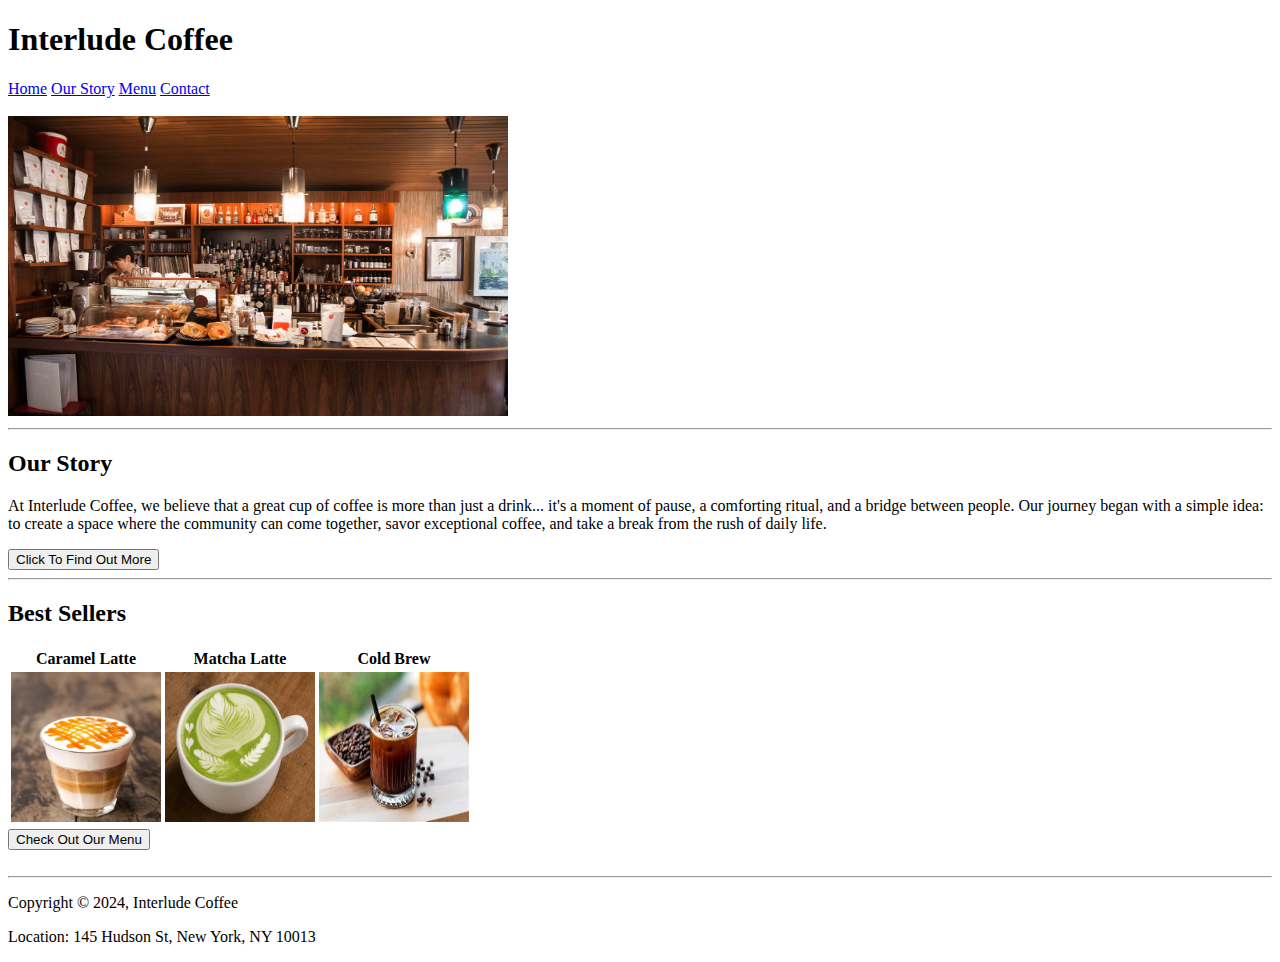
==== CoffeeShop/index.html @ cc024dac "Add files via upload" ====
<!DOCTYPE html>

<html>
    <head>
        <title>Interlude Coffee</title>

    </head>
    <body>
        <h1>Interlude Coffee</h1>
        <nav>
            <a href = "index.html">Home</a>
            <a href = "story.html">Our Story</a>
            <a href = "menu.html">Menu</a>
            <a href = "contact.html">Contact</a>
        </nav>
        <br>

        <img src="images/coffee.jpg" width="500" height="300">
    
        <br> 
        <hr>
        <div>
            <h2>Our Story</h2>
            <p> 
                At Interlude Coffee, we believe that a great cup of coffee is more than just a drink... 
                it's a moment of pause, a comforting ritual, and a bridge between people. Our journey began with a simple idea: 
                to create a space where the community can come together, savor exceptional coffee, and take a break from the rush of daily life.
            </p>

            <button>Click To Find Out More</button>
        </div>
        <hr>
        <div>
            <h2>Best Sellers</h2>
            <table>
                <thead>
                    <tr>
                        <th>Caramel Latte</th>
                        <th>Matcha Latte</th>
                        <th>Cold Brew</th>
                    </tr>

                </thead>

                <tbody>
                    <tr>
                        <td><img src="images/caramel.jpg" width="150" height="150"></td>
                        <td><img src="images/matcha.jpg" width="150" height="150"></td>
                        <td><img src="images/coldbrew.jpg" width="150" height="150"></td>
                    </tr>

                </tbody>
            </table>

            <button>Check Out Our Menu</button>
        </div>
        <br>
        <hr>
        <footer>
            <p>Copyright &copy; 2024, Interlude Coffee</p>
            <p>Location: 145 Hudson St, New York, NY 10013</p>
        </footer>

    </body>

</html>
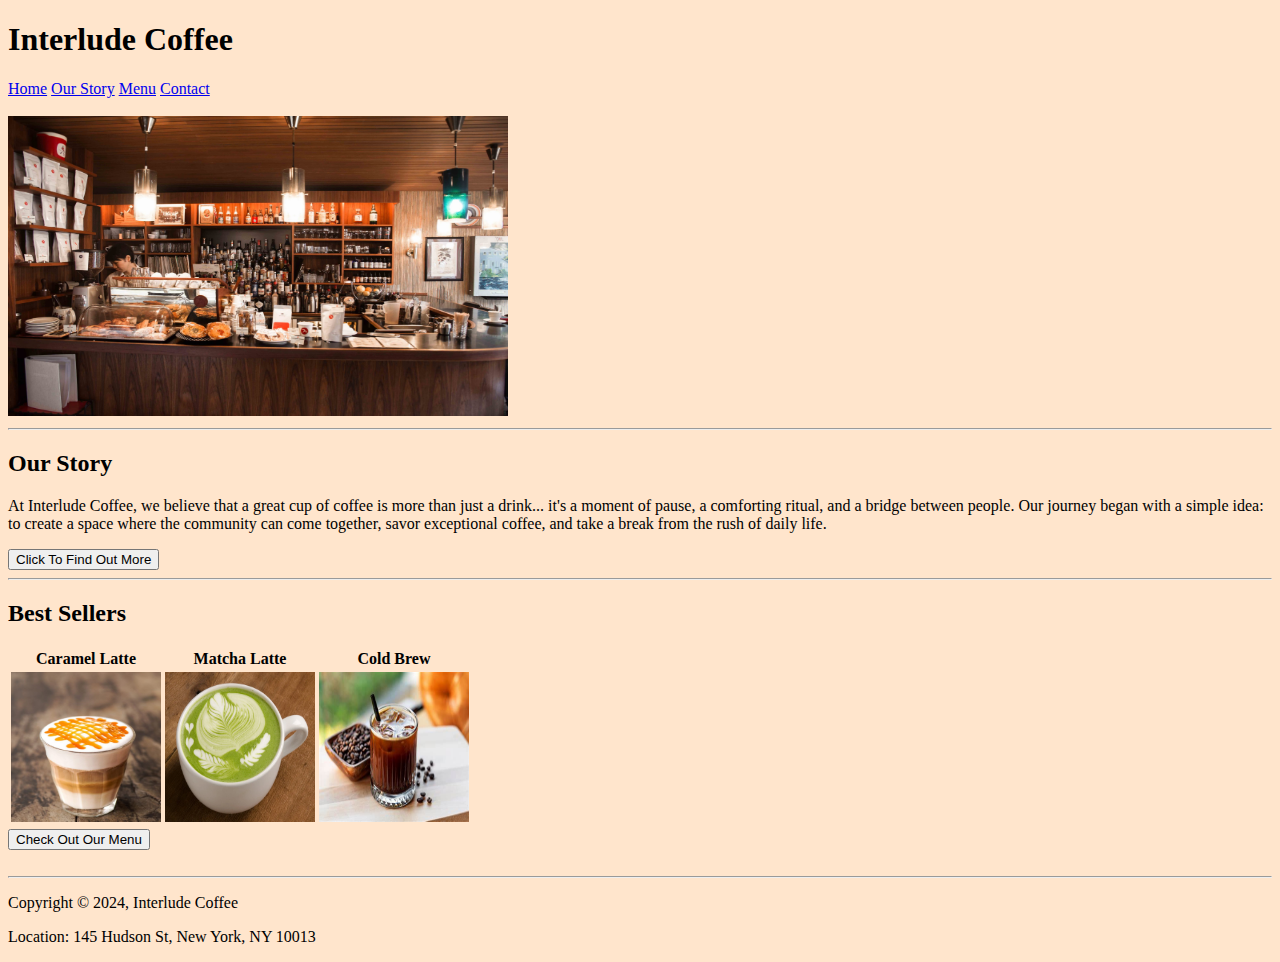
==== commit 62dfa8fb: "started using css" ====
--- a/CoffeeShop/index.html
+++ b/CoffeeShop/index.html
@@ -1,11 +1,17 @@
 <!DOCTYPE html>
 
 <html>
-    <head>
-        <title>Interlude Coffee</title>
+<head>
+    <meta charset="UTF-8">
+    <meta name="viewport" content="width=device-width, initial-scale=1.0">
+    <title>Interlude Coffee</title>
+    <meta name="description" content="Welcome to Interlude Coffee. Enjoy our artisanal coffee and warm, inviting atmosphere.">
+    <meta name="keywords" content="coffee shop, artisanal coffee, espresso, lattes, Interlude Coffee, local cafe, cold brew">
+    <meta name="author" content="Interlude Coffee Team">
 
-    </head>
+</head>
     <body>
+        <link href="style.css" rel="stylesheet" />
         <h1>Interlude Coffee</h1>
         <nav>
             <a href = "index.html">Home</a>
@@ -26,8 +32,9 @@
                 it's a moment of pause, a comforting ritual, and a bridge between people. Our journey began with a simple idea: 
                 to create a space where the community can come together, savor exceptional coffee, and take a break from the rush of daily life.
             </p>
-
-            <button>Click To Find Out More</button>
+            <a href="story.html">
+                <button>Click To Find Out More</button>
+            </a>
         </div>
         <hr>
         <div>
@@ -51,8 +58,9 @@
 
                 </tbody>
             </table>
-
-            <button>Check Out Our Menu</button>
+            <a href="menu.html">
+                <button>Check Out Our Menu</button>
+            </a>
         </div>
         <br>
         <hr>
--- a/CoffeeShop/style.css
+++ b/CoffeeShop/style.css
@@ -0,0 +1,3 @@
+body {
+    background-color:#FFE5CC;
+}
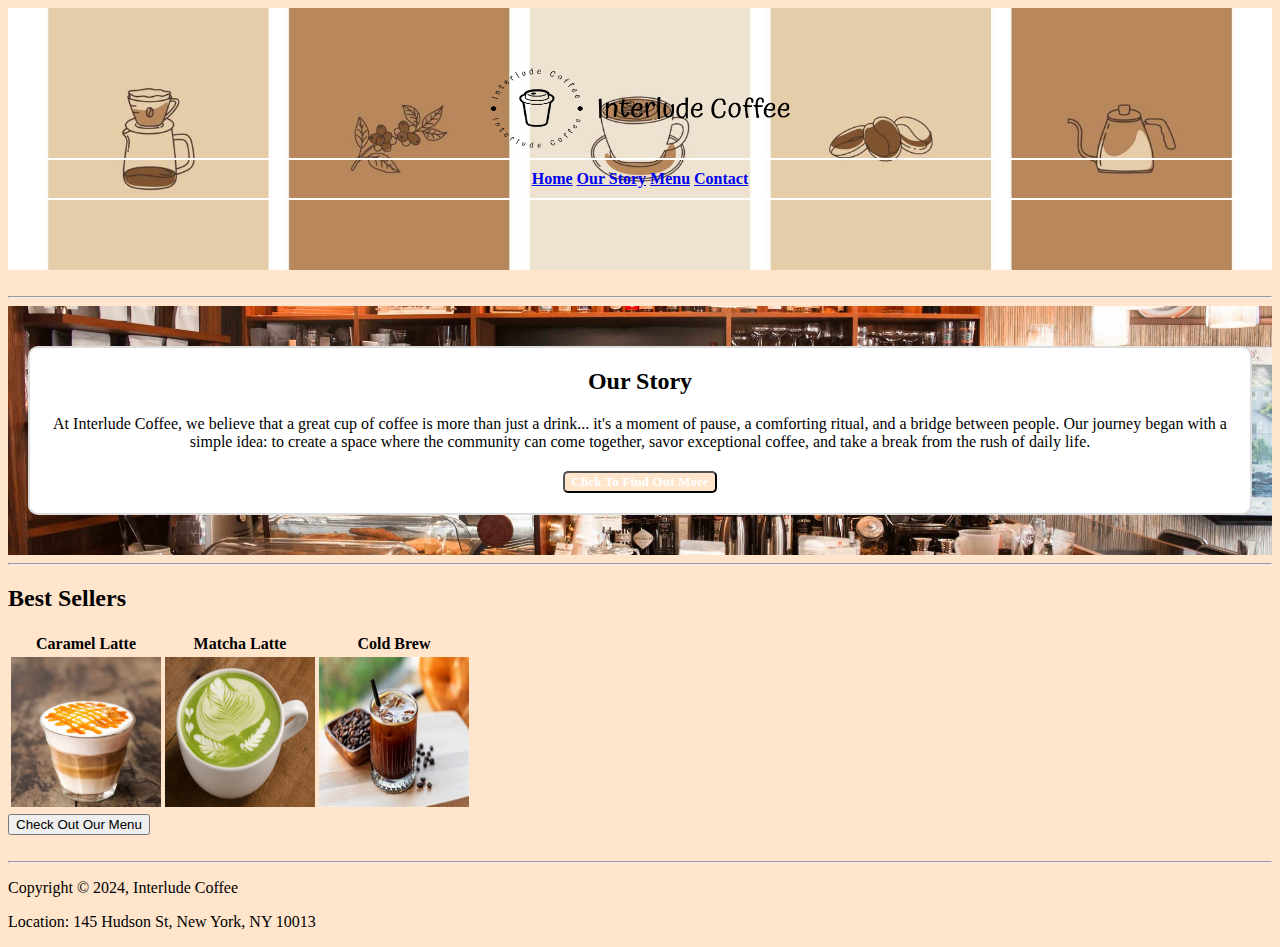
==== commit cac3d7e3: "some css added" ====
--- a/CoffeeShop/index.html
+++ b/CoffeeShop/index.html
@@ -8,67 +8,71 @@
     <meta name="description" content="Welcome to Interlude Coffee. Enjoy our artisanal coffee and warm, inviting atmosphere.">
     <meta name="keywords" content="coffee shop, artisanal coffee, espresso, lattes, Interlude Coffee, local cafe, cold brew">
     <meta name="author" content="Interlude Coffee Team">
+    <link href="style.css" rel="stylesheet" />
 
 </head>
-    <body>
-        <link href="style.css" rel="stylesheet" />
-        <h1>Interlude Coffee</h1>
-        <nav>
-            <a href = "index.html">Home</a>
-            <a href = "story.html">Our Story</a>
-            <a href = "menu.html">Menu</a>
-            <a href = "contact.html">Contact</a>
-        </nav>
-        <br>
-
-        <img src="images/coffee.jpg" width="500" height="300">
-    
-        <br> 
-        <hr>
-        <div>
+<body>
+    <div class="header">
+        <img src="images/logo.png" width="300" height="80" style="display: block; margin: 0 auto;">
+        <div class="navbar">
+            <nav>
+                <a href="index.html">Home</a>
+                <a href="story.html">Our Story</a>
+                <a href="menu.html">Menu</a>
+                <a href="contact.html">Contact</a>
+            </nav>
+        </div>
+    </div>
+    <br>
+    <hr>
+    <section class="our_story">
+        <div class="text-box">
             <h2>Our Story</h2>
-            <p> 
-                At Interlude Coffee, we believe that a great cup of coffee is more than just a drink... 
-                it's a moment of pause, a comforting ritual, and a bridge between people. Our journey began with a simple idea: 
+            <p>
+                At Interlude Coffee, we believe that a great cup of coffee is more than just a drink...
+                it's a moment of pause, a comforting ritual, and a bridge between people. Our journey began with a simple idea:
                 to create a space where the community can come together, savor exceptional coffee, and take a break from the rush of daily life.
             </p>
             <a href="story.html">
                 <button>Click To Find Out More</button>
             </a>
         </div>
-        <hr>
-        <div>
-            <h2>Best Sellers</h2>
-            <table>
-                <thead>
-                    <tr>
-                        <th>Caramel Latte</th>
-                        <th>Matcha Latte</th>
-                        <th>Cold Brew</th>
-                    </tr>
+    </section>
 
-                </thead>
 
-                <tbody>
-                    <tr>
-                        <td><img src="images/caramel.jpg" width="150" height="150"></td>
-                        <td><img src="images/matcha.jpg" width="150" height="150"></td>
-                        <td><img src="images/coldbrew.jpg" width="150" height="150"></td>
-                    </tr>
+    <hr>
+    <div>
+        <h2>Best Sellers</h2>
+        <table>
+            <thead>
+                <tr>
+                    <th>Caramel Latte</th>
+                    <th>Matcha Latte</th>
+                    <th>Cold Brew</th>
+                </tr>
 
-                </tbody>
-            </table>
-            <a href="menu.html">
-                <button>Check Out Our Menu</button>
-            </a>
-        </div>
-        <br>
-        <hr>
-        <footer>
-            <p>Copyright &copy; 2024, Interlude Coffee</p>
-            <p>Location: 145 Hudson St, New York, NY 10013</p>
-        </footer>
+            </thead>
 
-    </body>
+            <tbody>
+                <tr>
+                    <td><img src="images/caramel.jpg" width="150" height="150"></td>
+                    <td><img src="images/matcha.jpg" width="150" height="150"></td>
+                    <td><img src="images/coldbrew.jpg" width="150" height="150"></td>
+                </tr>
+
+            </tbody>
+        </table>
+        <a href="menu.html">
+            <button>Check Out Our Menu</button>
+        </a>
+    </div>
+    <br>
+    <hr>
+    <footer>
+        <p>Copyright &copy; 2024, Interlude Coffee</p>
+        <p>Location: 145 Hudson St, New York, NY 10013</p>
+    </footer>
+
+</body>
 
 </html>--- a/CoffeeShop/style.css
+++ b/CoffeeShop/style.css
@@ -1,3 +1,64 @@
 body {
     background-color:#FFE5CC;
 }
+
+.header {
+    background-image: url('images/backgroundcoffee.jpg');
+    background-size:cover;
+    background-position:center;
+    padding:60px 20px;
+    text-align:center;
+    color:white;
+}
+.navbar {
+    text-align:center;
+    padding:10px;
+}
+
+.navbar nav{
+    color:white;
+    padding:10px 20px;
+    border-radius: 5px;
+    border:2px solid white;
+    font-family:Georgia, 'Times New Roman', Times, serif;
+    font-weight:bold;
+    text-decoration: none;
+    background-color: transparent;
+    transition: background-color 0.3s ease, color 0.3s ease; 
+}
+
+.our_story{
+    position:relative;
+    padding:40px 20px;
+    text-align:center;
+    background-image:url('images/coffee.jpg');
+    background-size:cover;
+    background-position:center;
+}
+
+
+.text-box {
+    background-color: #fff;
+    border: 2px solid #ddd;
+    padding: 20px;
+    border-radius: 10px;
+    position:relative;
+}
+.text-box h2 {
+    margin-top: 0;
+    font-family:Georgia, 'Times New Roman', Times, serif;
+}
+
+.text-box p {
+    margin-bottom:20px;
+    font-family:Georgia, 'Times New Roman', Times, serif;
+
+}
+
+.text-box button {
+    background-color: #FFE5CC ;
+    color:#fff;
+    border-radius:5px;
+    font-family:Georgia, 'Times New Roman', Times, serif;
+    font-weight:bold;
+}
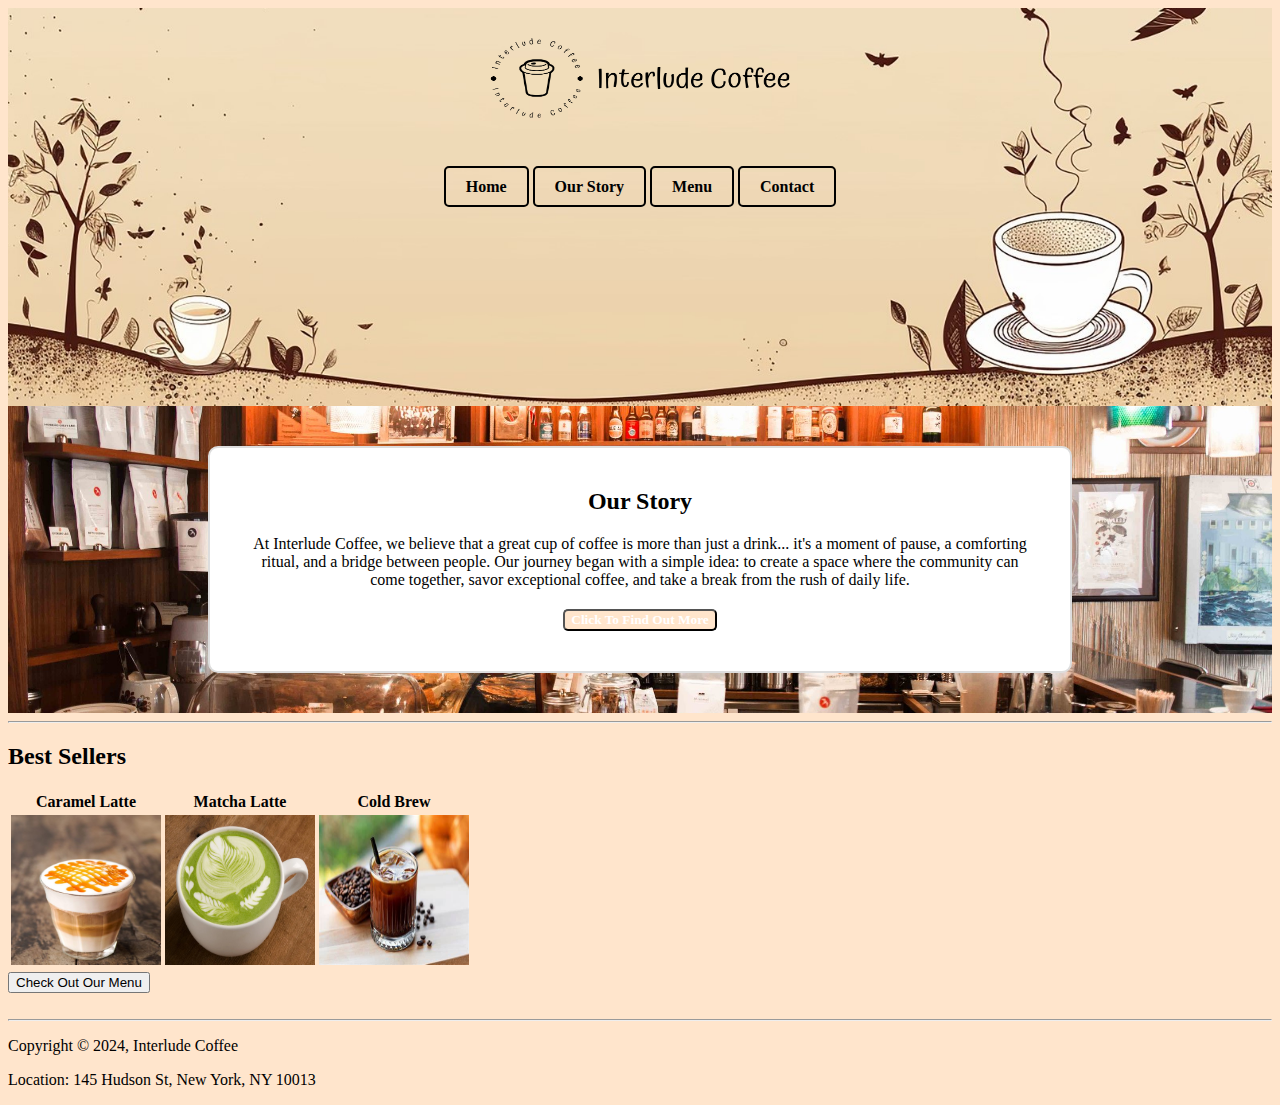
==== commit 1db25010: "some css" ====
--- a/CoffeeShop/index.html
+++ b/CoffeeShop/index.html
@@ -13,7 +13,7 @@
 </head>
 <body>
     <div class="header">
-        <img src="images/logo.png" width="300" height="80" style="display: block; margin: 0 auto;">
+        <img src="images/logo.png" width="300" height="80" style="display: block; margin: -120px auto 0;">
         <div class="navbar">
             <nav>
                 <a href="index.html">Home</a>
@@ -23,8 +23,7 @@
             </nav>
         </div>
     </div>
-    <br>
-    <hr>
+
     <section class="our_story">
         <div class="text-box">
             <h2>Our Story</h2>
--- a/CoffeeShop/style.css
+++ b/CoffeeShop/style.css
@@ -3,33 +3,41 @@
 }
 
 .header {
-    background-image: url('images/backgroundcoffee.jpg');
+    background-image:url('images/background.jpg');
     background-size:cover;
     background-position:center;
-    padding:60px 20px;
+    background-repeat:no-repeat;
+    padding:150px;
     text-align:center;
     color:white;
 }
 .navbar {
     text-align:center;
-    padding:10px;
+    padding:60px;
 }
 
-.navbar nav{
-    color:white;
-    padding:10px 20px;
-    border-radius: 5px;
-    border:2px solid white;
+.navbar a {
+    text-decoration:none;
+    color: black;
     font-family:Georgia, 'Times New Roman', Times, serif;
     font-weight:bold;
-    text-decoration: none;
+    border-radius: 5px;  
+    padding:10px 20px;
+    border:2px solid black;
     background-color: transparent;
     transition: background-color 0.3s ease, color 0.3s ease; 
+
 }
+
+.navbar a:hover {
+    background-color:#aa8b62;
+    }
+
+
 
 .our_story{
     position:relative;
-    padding:40px 20px;
+    padding:40px 200px;
     text-align:center;
     background-image:url('images/coffee.jpg');
     background-size:cover;
@@ -40,9 +48,9 @@
 .text-box {
     background-color: #fff;
     border: 2px solid #ddd;
-    padding: 20px;
+    padding: 40px;
     border-radius: 10px;
-    position:relative;
+    position:left;
 }
 .text-box h2 {
     margin-top: 0;
@@ -62,3 +70,58 @@
     font-family:Georgia, 'Times New Roman', Times, serif;
     font-weight:bold;
 }
+
+.flip-card {
+    background-color: transparent;
+    width: 300px;
+    height: 300px;
+}
+
+.flip-card-inner {
+    position: relative;
+    width: 100%;
+    height: 100%;
+    text-align: center;
+    transition: transform 0.8s;
+    transform-style: preserve-3d;
+}
+
+.flip-card:hover .flip-card-inner {
+    transform: rotateY(180deg);
+}
+
+.flip-card-front, .flip-card-back {
+    position: absolute;
+    width: 100%;
+    height: 100%;
+    backface-visibility: hidden;
+    box-sizing: border-box;
+}
+
+.flip-card-front {
+    background-color: white;
+    color: black;
+    border-radius: 10px;
+}
+
+.flip-card-front img {
+  width: 100%;
+  height: 100%;
+  object-fit: cover; 
+  border-radius: 10px; 
+  box-shadow: 0 4px 8px rgba(0, 0, 0, 0.3); 
+  transition: transform 0.5s ease; 
+}
+
+.flip-card-back {
+    background-color: #333;
+    color: white;
+    border-radius: 10px;
+    transform: rotateY(180deg);
+    display: flex;
+    flex-direction: column;
+    align-items: center;
+    justify-content: center;
+    padding: 20px;
+    box-sizing: border-box;
+}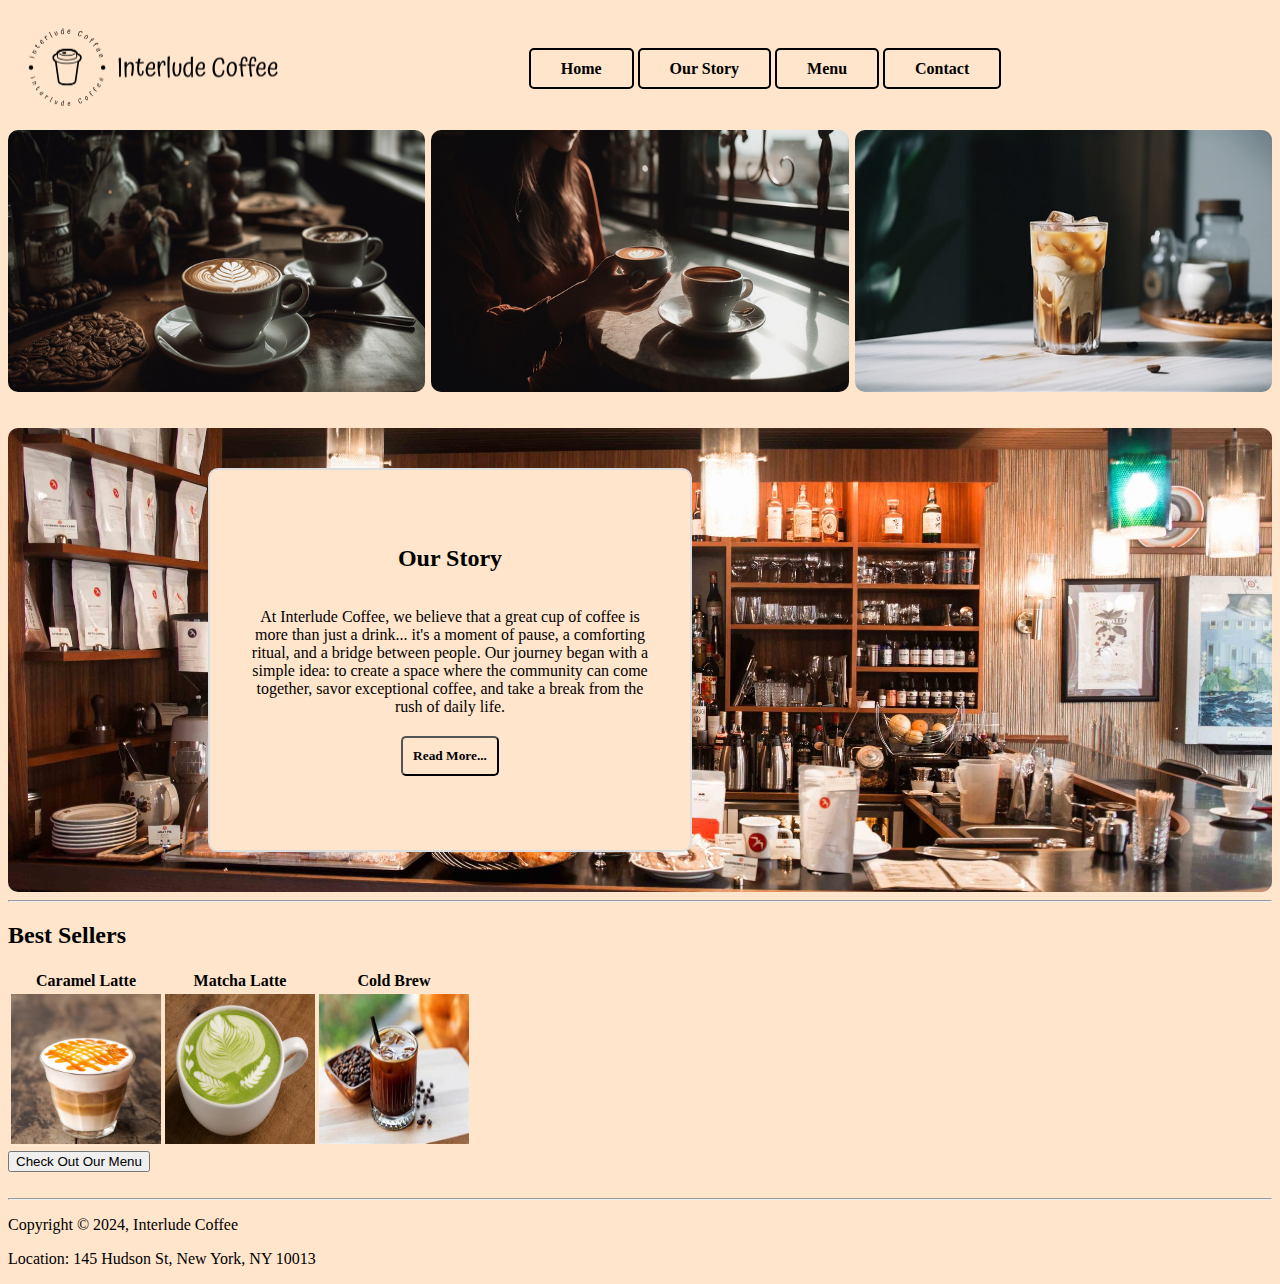
==== commit ae45c7ff: ":)" ====
--- a/CoffeeShop/index.html
+++ b/CoffeeShop/index.html
@@ -9,11 +9,14 @@
     <meta name="keywords" content="coffee shop, artisanal coffee, espresso, lattes, Interlude Coffee, local cafe, cold brew">
     <meta name="author" content="Interlude Coffee Team">
     <link href="style.css" rel="stylesheet" />
+    <link rel="stylesheet" href="https://cdnjs.cloudflare.com/ajax/libs/font-awesome/4.7.0/css/font-awesome.min.css">
 
 </head>
 <body>
     <div class="header">
-        <img src="images/logo.png" width="300" height="80" style="display: block; margin: -120px auto 0;">
+        <div class="logo-container">
+            <img src="images/logo.png" class="logo">
+        </div>
         <div class="navbar">
             <nav>
                 <a href="index.html">Home</a>
@@ -24,6 +27,15 @@
         </div>
     </div>
 
+    <div class="images-container">
+        <img src="images/slideshow1.jpg" alt="image 1" class="image">
+        <img src="images/slideshow2.jpg" alt="image 2" class="image">
+        <img src="images/slideshow3.jpg" alt="image 3" class="image">
+    </div>
+
+    <br />
+    <br />
+
     <section class="our_story">
         <div class="text-box">
             <h2>Our Story</h2>
@@ -33,7 +45,7 @@
                 to create a space where the community can come together, savor exceptional coffee, and take a break from the rush of daily life.
             </p>
             <a href="story.html">
-                <button>Click To Find Out More</button>
+                <button>Read More...</button>
             </a>
         </div>
     </section>
--- a/CoffeeShop/style.css
+++ b/CoffeeShop/style.css
@@ -3,17 +3,23 @@
 }
 
 .header {
-    background-image:url('images/background.jpg');
-    background-size:cover;
-    background-position:center;
-    background-repeat:no-repeat;
-    padding:150px;
-    text-align:center;
+    display: flex;
+    justify-content: space-between;
+    align-items: center;
+    padding:20px;
     color:white;
+    position: relative;
+}
+
+.logo {
+    width: 250px;
+    height: auto;
+    
 }
 .navbar {
-    text-align:center;
-    padding:60px;
+    display: flex;
+    justify-content: center;
+    flex:1;
 }
 
 .navbar a {
@@ -22,7 +28,8 @@
     font-family:Georgia, 'Times New Roman', Times, serif;
     font-weight:bold;
     border-radius: 5px;  
-    padding:10px 20px;
+    padding:10px 30px;
+    min-width: 150px;
     border:2px solid black;
     background-color: transparent;
     transition: background-color 0.3s ease, color 0.3s ease; 
@@ -31,9 +38,18 @@
 
 .navbar a:hover {
     background-color:#aa8b62;
-    }
+}
 
+.images-container{
+    display:flex;
+    justify-content:space-between;
+}
 
+.image{
+    width:33%;
+    height:auto;
+    border-radius:10px;
+}
 
 .our_story{
     position:relative;
@@ -42,15 +58,24 @@
     background-image:url('images/coffee.jpg');
     background-size:cover;
     background-position:center;
+    border-radius:10px;
 }
 
 
 .text-box {
-    background-color: #fff;
+    background-color: #FFE5CC;
     border: 2px solid #ddd;
     padding: 40px;
     border-radius: 10px;
-    position:left;
+    max-width: 400px;
+    min-height: 300px;
+    margin-left: 0;
+    margin-right: auto;
+    display: flex;
+    flex-direction: column;
+    justify-content: center;
+    align-items: center;
+    text-align: center;
 }
 .text-box h2 {
     margin-top: 0;
@@ -65,10 +90,15 @@
 
 .text-box button {
     background-color: #FFE5CC ;
-    color:#fff;
+    color:black;
     border-radius:5px;
+    padding:10px;
     font-family:Georgia, 'Times New Roman', Times, serif;
     font-weight:bold;
+}
+
+.text-box button:hover{
+    background-color:#aa8b62;
 }
 
 .flip-card {
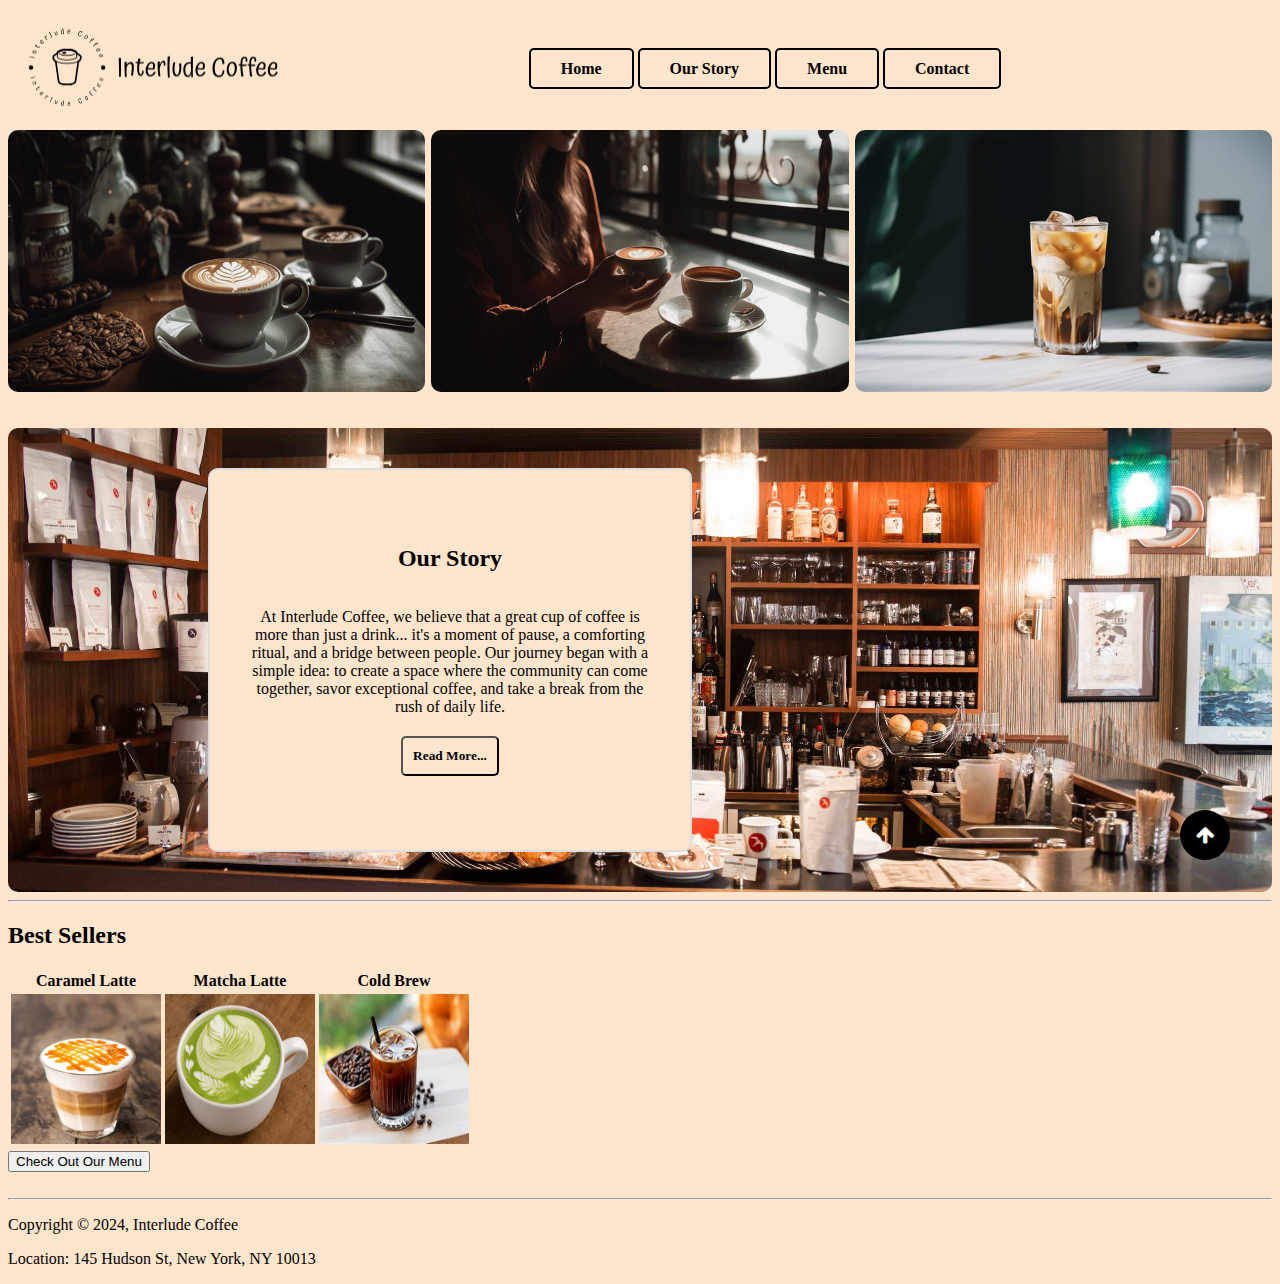
==== commit 4f418779: "new button added" ====
--- a/CoffeeShop/index.html
+++ b/CoffeeShop/index.html
@@ -77,6 +77,9 @@
             <button>Check Out Our Menu</button>
         </a>
     </div>
+
+    <a class="gotopbtn" href="#"><i class="fa fa-arrow-up"></i></a>
+
     <br>
     <hr>
     <footer>
--- a/CoffeeShop/style.css
+++ b/CoffeeShop/style.css
@@ -97,6 +97,22 @@
     font-weight:bold;
 }
 
+.gotopbtn{
+    position:fixed;
+    width:50px;
+    height:50px;
+    background:black;
+    bottom:40px;
+    right:50px;
+    border-radius:30px;
+
+    text-decoration:none;
+    text-align:center;
+    line-height:50px;
+    color:white;
+    font-size:20px;
+}
+
 .text-box button:hover{
     background-color:#aa8b62;
 }
